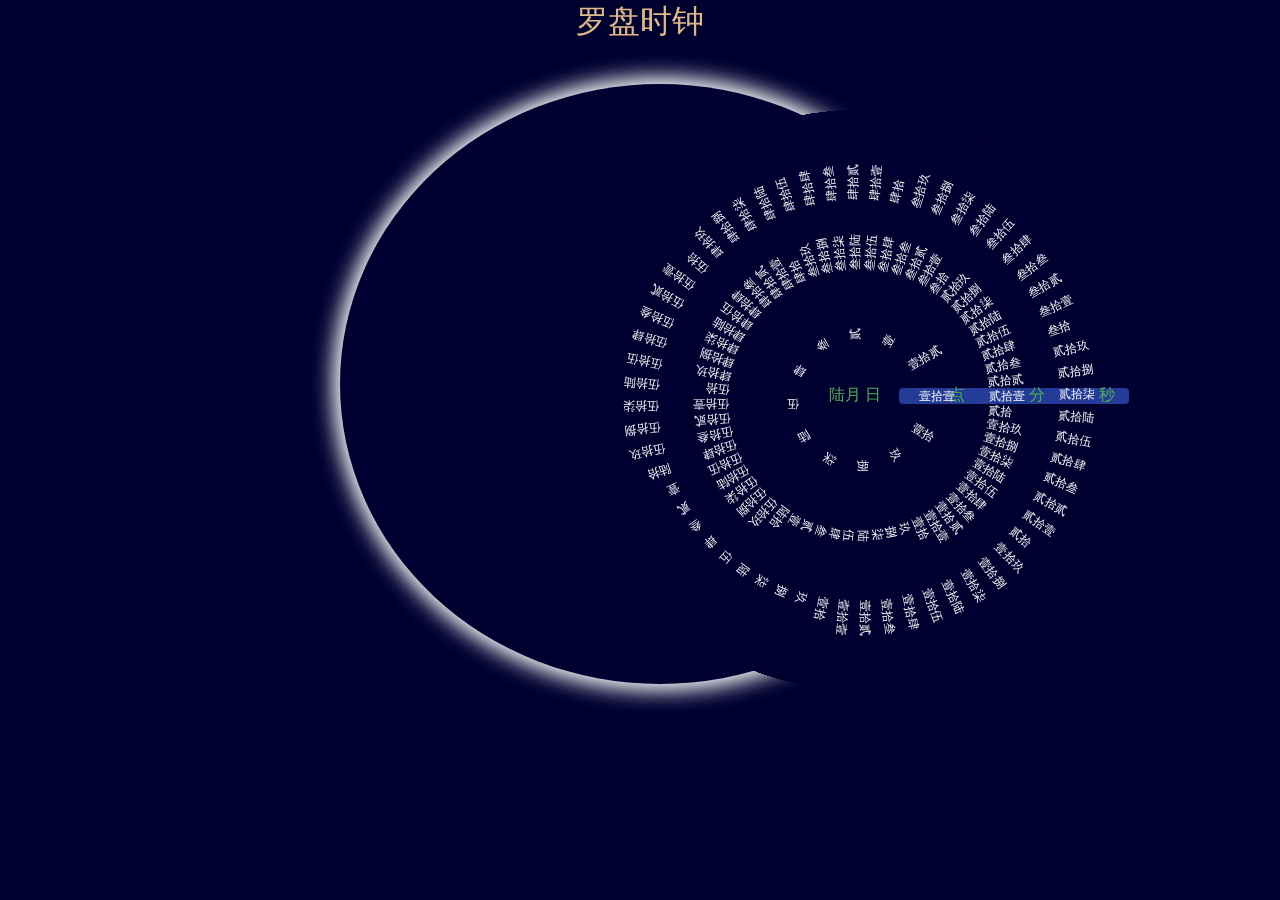
==== compass_clock.html @ 08ad825c "罗盘时钟完成" ====
<html>
    <head>
        <link rel="stylesheet" href="./style.css">
    </head>
<head>

</head>

<body>
    <div class="top" >
        <span class="title">罗盘时钟</span>
    </div>

    <div class="canvas">
        <ul>
            <li></li>
            <li></li>
            <li></li>
        </ul>
        <canvas id="compass-clock" width="900" height="900">不支持显示</canvas>
    </div>

    <div class="footer">
        <!-- <span>TICO</span> -->
    </div>

    <script>
        window.requestAnimFrame = (function () {
            return window.requestAnimationFrame ||
                window.webkitRequestAnimationFrame ||
                window.mozRequestAnimationFrame ||
                window.oRequestAnimationFrame ||
                window.msRequestAnimationFrame ||
                function (callback) {
                window.setTimeout(callback, 1000 / 60);
            };
        })();
        var hours = [];
        var minutes = [];
        var seconds = [];
        var times = [];

        var canvas = document.getElementById('compass-clock');
        var dpr = window.devicePixelRatio || 1;
        var rect = canvas.getBoundingClientRect();
        var w = rect.width * dpr;
        var h = rect.height * dpr;
        canvas.width = w;
        canvas.height = h;
        var ctx = canvas.getContext('2d');
        ctx.scale(dpr, dpr);
        var arcs = [];

        function init() {
            initHour();
            initMinute();
            initSeconds();

            times = [];

            var h = new clock();
            h.class = "hours";
            h.r = 205;
            arcs.push(h);

            var m = new clock();
            m.class = "mins";
            m.r = 240;
            arcs.push(m);

            var s = new clock();
            s.class = "secs";
            s.r = 275;
            arcs.push(s);

            // x,y是矩形的起点; w,h是矩形的宽高; r是圆角矩形的半径.
            CanvasRenderingContext2D.prototype.roundRect = function (x, y, w, h, r, color) {
                if (w < 2 * r) r = w / 2;
                if (h < 2 * r) r = h / 2;
                this.beginPath();
                this.moveTo(x+r, y);
                // this.globalAlpha = 0.5;
                this.arcTo(x+w, y, x+w, y+h, r);
                this.arcTo(x+w, y+h, x, y+h, r);
                this.arcTo(x, y+h, x, y, r);
                this.arcTo(x, y, x+w, y, r);
                this.closePath();
                this.fillStyle = color || "#000";
                this.fill();
                return this;
            }
        }

        function reset() {
            // ctx.fillRect(0, 0, w, h);
            ctx.beginPath();
            ctx.arc(300, 300, 290, 0, 2*Math.PI);
            ctx.fillStyle = "rgba(0, 0, 48, 1)";
            ctx.fill();
        }
        
        function drawClock() {

            reset();

            // 当前时间框
            ctx.save();
            ctx.roundRect(340, 288, 230, 16, 4, 'rgba(72, 118, 255, 0.5)');
            ctx.restore();

            // 时分秒字
            ctx.save();
            ctx.beginPath();
            ctx.moveTo(300, 300);
            ctx.font = "16px Cursive";
            ctx.fillStyle = "#4caf50";
            ctx.fillText('点', 390, 300);
            ctx.fillText('分', 470, 300);
            ctx.fillText('秒', 540, 300);
            ctx.stroke();
            ctx.restore();

            // 月日
            ctx.save();
            var d = new Date();
            ctx.fillStyle = '#4caf50';
            ctx.font = '16px Cursive';
            ctx.fillText(arabiaToSimplifiedChinese(d.getMonth())+'月', 270, 300);
            ctx.fillText(arabiaToSimplifiedChinese(d.getDay())+'日', 306, 300);
            ctx.restore();

            for (var i = 0; i < arcs.length; i++) {
                var a = arcs[i];
                var d = new Date();
                if (a.class == "hours") {
                    var n = d.getHours();
                    var m = d.getMinutes();
                    // a.rot = ((n / 12) * (Math.PI * 2) - (Math.PI / 2)) + ((m / 3600) * (Math.PI * 2) + Math.PI/2);
                    a.rot = ((n / 12) * (Math.PI * 2) - (Math.PI / 2) + Math.PI/2);
                }
                else if (a.class == "mins") {
                    var n = d.getMinutes();
                    var s = d.getSeconds();
                    // a.rot = ((n / 60) * (Math.PI * 2) - (Math.PI / 2)) + ((s / 3600) * (Math.PI * 2) + Math.PI/2);
                    a.rot = ((n / 60) * (Math.PI * 2) - (Math.PI / 2)  + Math.PI/2);
                }
                else if (a.class == "secs") {
                    var n = d.getSeconds();
                    var m = d.getMilliseconds();
                    a.rot = ((n / 60) * (Math.PI * 2) - (Math.PI / 2)) + ((m / 60000) * (Math.PI * 2) + Math.PI/2);
                    // a.rot = ((n / 60) * (Math.PI * 2) - (Math.PI / 2)  + Math.PI/2);
                }
                a.draw();
            }

        }

        function initHour() {
            for (var i = 1; i <= 12; i++) {
                hours.push(arabiaToSimplifiedChinese(13-i));
            }
        }

        function initMinute() {
            for (var i = 1; i <= 60; i++) {
                minutes.push(arabiaToSimplifiedChinese(61-i));
            }
        }

        function initSeconds() {
            for (var i = 1; i <= 60; i++) {
                seconds.push(arabiaToSimplifiedChinese(61-i));
            }
        }

        function clock() {
            this.class = "hour";
            this.rot = 1;

            this.draw = function () {

                ctx.save();
                ctx.translate(300, 300);
                ctx.rotate(this.rot);
                if (this.class == "secs") {
                    var d = new Date();
                    for (i = 0; i < 60; i++) {
                        ctx.beginPath();
                        ctx.moveTo(140, 0);
                        if (i === (60-d.getSeconds())) {
                            ctx.font = '12px Cursive';
                            ctx.fillStyle = "#f5f5f5";
                        } else {
                            ctx.font = '12px Cursive';
                            ctx.fillStyle = "#f5f5f5";
                        }
                        ctx.fillText(seconds[i], 200, 0);
                        ctx.stroke();
                        ctx.rotate(Math.PI / 30);
                    }
                } else if (this.class == "mins") {
                    var d = new Date();
                    // ctx.fillText(d.getMinutes(), 150, 0);
                    for (var i = 0; i < 60; i++) {
                        ctx.beginPath();
                        ctx.moveTo(100, 0);
                        if (i === (60-d.getMinutes())) {
                            ctx.font = '12px Cursive';
                            ctx.fillStyle = "#f5f5f5";
                        } else {
                            ctx.font = '12px Cursive';
                            ctx.fillStyle = "#f5f5f5";
                        }
                        ctx.fillText(minutes[i], 130, 0);
                        ctx.stroke();
                        ctx.rotate(Math.PI / 30);
                    }
                } else if (this.class == "hours") {
                    var d = new Date();
                    // ctx.fillText(d.getHours(), 197, -5);
                    for (var i = 0; i < 12; i++) {
                        ctx.beginPath();
                        ctx.moveTo(100, 0);
                        if (i === (24-d.getHours())) {
                            ctx.font = '12px Cursive';
                            ctx.fillStyle = "#f5f5f5";
                        } else {
                            ctx.font = '12px Cursive';
                            ctx.fillStyle = "#f5f5f5";
                        }
                        ctx.fillText(hours[i], 60, 0);
                        ctx.stroke();
                        ctx.rotate(Math.PI / 6);
                    }
                }
                ctx.restore();
            }
        }

        function animloop() {
            drawClock();
            requestAnimFrame(animloop);
        }

        init();
        // drawClock();
        animloop();

        //阿拉伯数字转换为简写汉字
        function arabiaToSimplifiedChinese(Num) {
            for (i = Num.length - 1; i >= 0; i--) {
                Num = Num.replace(",", "") //替换Num中的“,”
                Num = Num.replace(" ", "") //替换Num中的空格
            }
            if (isNaN(Num)) { //验证输入的字符是否为数字
                //alert("请检查小写金额是否正确");
                return;
            }
            //字符处理完毕后开始转换，采用前后两部分分别转换
            part = String(Num).split(".");
            newchar = "";
            //小数点前进行转化
            for (i = part[0].length - 1; i >= 0; i--) {
                if (part[0].length > 10) {
                    //alert("位数过大，无法计算");
                    return "";
                } //若数量超过拾亿单位，提示
                tmpnewchar = ""

                // 1	2	3	4	5	6	7	8
                // 壹	贰	叁	肆	伍	陆	柒	捌
                // 9	0	十	百	千	万	亿	元
                // 玖	零	拾	佰	仟	万	亿	圆

                perchar = part[0].charAt(i);
                switch (perchar) {
                    case "0":
                        tmpnewchar = "零" + tmpnewchar;
                        break;
                    case "1":
                        tmpnewchar = "壹" + tmpnewchar;
                        break;
                    case "2":
                        tmpnewchar = "贰" + tmpnewchar;
                        break;
                    case "3":
                        tmpnewchar = "叁" + tmpnewchar;
                        break;
                    case "4":
                        tmpnewchar = "肆" + tmpnewchar;
                        break;
                    case "5":
                        tmpnewchar = "伍" + tmpnewchar;
                        break;
                    case "6":
                        tmpnewchar = "陆" + tmpnewchar;
                        break;
                    case "7":
                        tmpnewchar = "柒" + tmpnewchar;
                        break;
                    case "8":
                        tmpnewchar = "捌" + tmpnewchar;
                        break;
                    case "9":
                        tmpnewchar = "玖" + tmpnewchar;
                        break;
                }
                switch (part[0].length - i - 1) {
                    case 0:
                        tmpnewchar = tmpnewchar;
                        break;
                    case 1:
                        if (perchar != 0) tmpnewchar = tmpnewchar + "拾";
                        break;
                    case 2:
                        if (perchar != 0) tmpnewchar = tmpnewchar + "佰";
                        break;
                    case 3:
                        if (perchar != 0) tmpnewchar = tmpnewchar + "仟";
                        break;
                    case 4:
                        tmpnewchar = tmpnewchar + "万";
                        break;
                    case 5:
                        if (perchar != 0) tmpnewchar = tmpnewchar + "拾";
                        break;
                    case 6:
                        if (perchar != 0) tmpnewchar = tmpnewchar + "佰";
                        break;
                    case 7:
                        if (perchar != 0) tmpnewchar = tmpnewchar + "仟";
                        break;
                    case 8:
                        tmpnewchar = tmpnewchar + "亿";
                        break;
                    case 9:
                        tmpnewchar = tmpnewchar + "十";
                        break;
                }
                newchar = tmpnewchar + newchar;
            }
            //替换所有无用汉字，直到没有此类无用的数字为止
            while (newchar.search("零零") != -1 || newchar.search("零亿") != -1 || newchar.search("亿万") != -1 || newchar
                .search("零万") != -1) {
                newchar = newchar.replace("零亿", "亿");
                newchar = newchar.replace("亿万", "亿");
                newchar = newchar.replace("零万", "万");
                newchar = newchar.replace("零零", "零");
            }
            //替换以“一十”开头的，为“十”
            if (newchar.indexOf("一十") == 0) {
                newchar = newchar.substr(1);
            }
            //替换以“零”结尾的，为“”
            if (newchar.lastIndexOf("零") == newchar.length - 1) {
                newchar = newchar.substr(0, newchar.length - 1);
            }
            return newchar;
        }
    </script>
</body>

</html>
---- style.css ----
body {
  margin: 0;
  padding: 0;
  background: rgba(0, 0, 48, 1);
}

canvas {
  position: absolute;
  margin: 0 auto;
  top: 100px;
  left: 559px;
  width: 600px;
  height: 600px;
}

.top {
  text-align:center;
  font-size: 32px;
  margin: 0 auto;
  color: burlywood;
}
.top .title {
  position: relative;
}
.footer {
  position: absolute;
  color: azure;
  text-align: center;
}
.footer span {
  position: absolute;
  /* left:0; right:0; top:0; bottom:0; */
  margin:auto;
}
.canvas {
  height: 600px;
  width: 600px;
  margin: 40px auto 0;
}

ul {
  width: 600px;
  height: 600px;
  position: relative;
}
ul::after {
  content: "";
  position: absolute;
  top: 0;
  right: 0;
  bottom: 0;
  left: 0;
  background: radial-gradient(circle at top left, #010131, #000030);
  border-radius: 50%;
}
ul li {
  border-radius: 50%;
  background-color: yellow;
  position: absolute;
  top: 0;
  right: 0;
  bottom: 0;
  left: 0;
  animation: aura 30s infinite linear;
  mix-blend-mode: screen;
  filter: blur(1vw);
}
ul li:nth-child(2) {
  background-color: magenta;
  animation-delay: -10s;
}
ul li:nth-child(3) {
  background-color: cyan;
  animation-direction: reverse;
  animation-delay: -20s;
}

@keyframes aura {
  25%,
  75% {
    border-radius: 60% 40% 40% 60% / 60% 40% 60% 40%;
  }
  50% {
    border-radius: 40% 60% 60% 40% / 40% 60% 40% 60%;
  }
  100% {
    transform: rotate(360deg);
  }
}
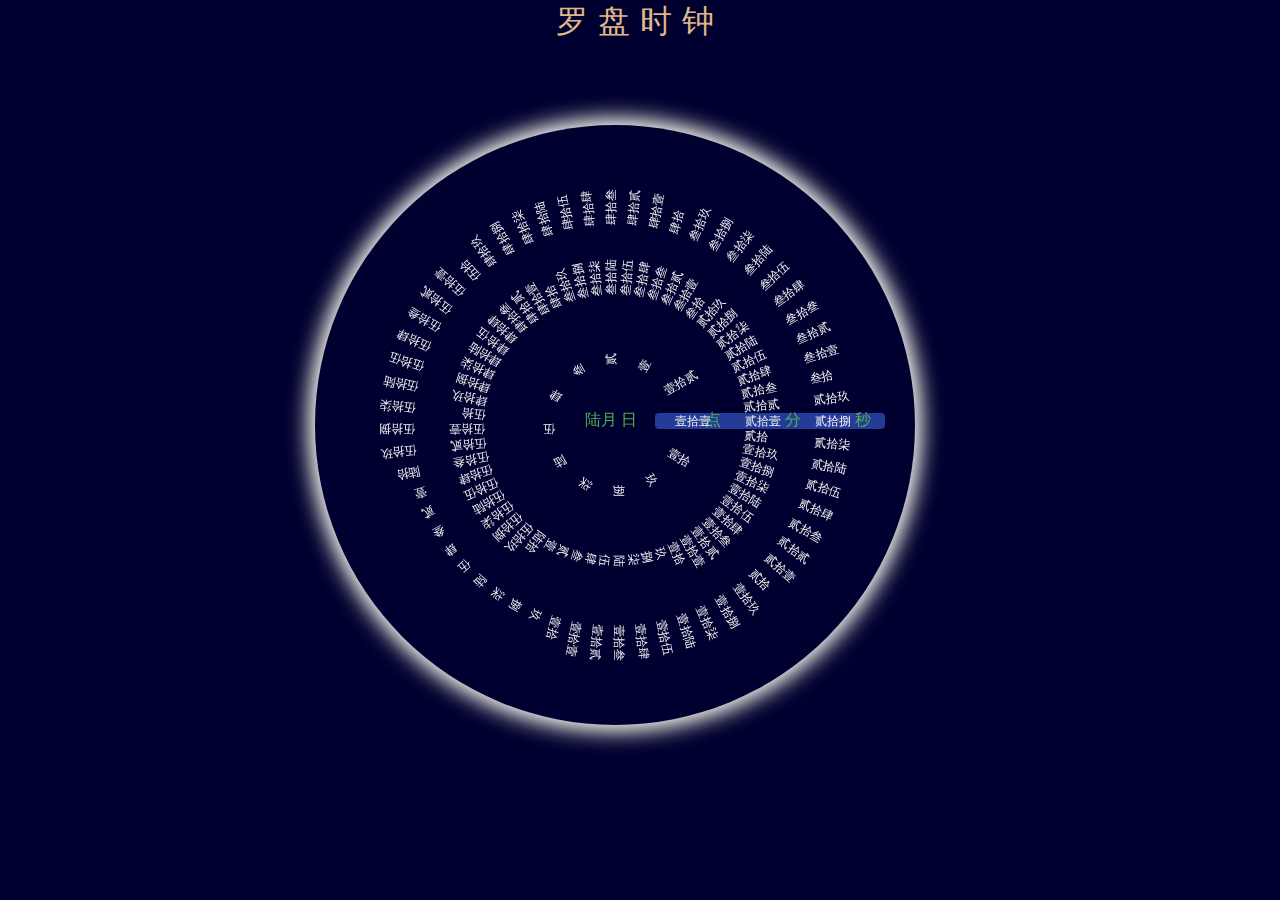
==== commit f2a73d9a: "优化罗盘时钟" ====
--- a/compass_clock.html
+++ b/compass_clock.html
@@ -1,28 +1,29 @@
 <html>
     <head>
-        <link rel="stylesheet" href="./style.css">
+        <link rel="stylesheet" href="./css/compass_clock.css">
     </head>
 <head>
 
 </head>
 
 <body>
-    <div class="top" >
+    <header>
         <span class="title">罗盘时钟</span>
+    </header>
+
+    <div class="wrap">
+        <div class="halo-ring">
+                <ul><li></li><li></li><li></li></ul>
+        </div>
+        <div class="compass-clock">
+            <canvas id="compass-clock" width="600" height="600">不支持显示</canvas>
+        </div>
+        
     </div>
 
-    <div class="canvas">
-        <ul>
-            <li></li>
-            <li></li>
-            <li></li>
-        </ul>
-        <canvas id="compass-clock" width="900" height="900">不支持显示</canvas>
-    </div>
-
-    <div class="footer">
+    <footer class="footer">
         <!-- <span>TICO</span> -->
-    </div>
+    </footer>
 
     <script>
         window.requestAnimFrame = (function () {
--- a/css/compass_clock.css
+++ b/css/compass_clock.css
@@ -0,0 +1,87 @@
+
+body {
+  margin: 0;
+  padding: 0;
+  background: rgba(0, 0, 48, 1);
+}
+header {
+  text-align:center;
+  font-size: 32px;
+  letter-spacing: 10px;
+  color: burlywood;
+}
+footer {
+  position: absolute;
+  color: azure;
+  text-align: center;
+}
+.halo-ring {
+  position: absolute;
+  width: 650px;
+  height: 650px;
+  left:0; right:0; top:0; bottom:0;
+  margin:auto;
+  z-index: 5;
+}
+.compass-clock {
+  position: absolute;
+  width: 650px;
+  height: 650px;
+  left:50%;
+  left:0; right:0; top:0; bottom:0;
+  margin:auto;
+  z-index: 10;
+}
+
+ul {
+  position: relative;
+  width: 600px;
+  height: 600px;
+  list-style: none;
+  padding: 0;
+  margin: 0;
+}
+ul::after {
+  content: "";
+  position: absolute;
+  top: 0;
+  right: 0;
+  bottom: 0;
+  left: 0;
+  background: radial-gradient(circle at top left, #010131, #000030);
+  border-radius: 50%;
+}
+ul li {
+  border-radius: 50%;
+  background-color: yellow;
+  position: absolute;
+  top: 0;
+  right: 0;
+  bottom: 0;
+  left: 0;
+  animation: aura 30s infinite linear;
+  mix-blend-mode: screen;
+  filter: blur(1vw);
+}
+ul li:nth-child(2) {
+  background-color: magenta;
+  animation-delay: -10s;
+}
+ul li:nth-child(3) {
+  background-color: cyan;
+  animation-direction: reverse;
+  animation-delay: -20s;
+}
+
+@keyframes aura {
+  25%,
+  75% {
+    border-radius: 60% 40% 40% 60% / 60% 40% 60% 40%;
+  }
+  50% {
+    border-radius: 40% 60% 60% 40% / 40% 60% 40% 60%;
+  }
+  100% {
+    transform: rotate(360deg);
+  }
+}
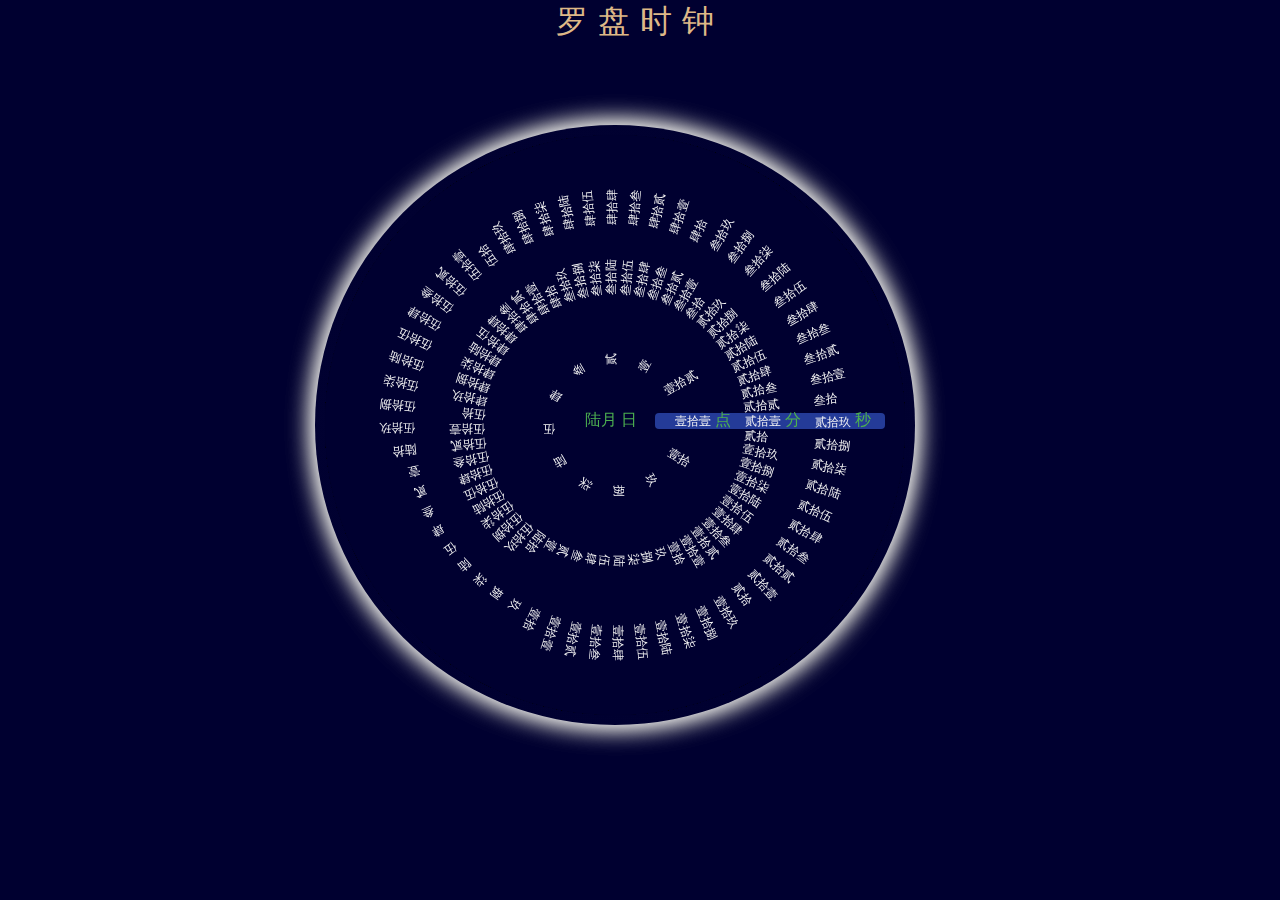
==== commit c57bf5c6: "优化适配问题" ====
--- a/compass_clock.html
+++ b/compass_clock.html
@@ -1,5 +1,7 @@
 <html>
     <head>
+        <meta charset="UTF-8" name="viewport" content="width=device-width,initial-scale=1,maximum-scale=1,user-scalable=no">
+
         <link rel="stylesheet" href="./css/compass_clock.css">
     </head>
 <head>
@@ -115,7 +117,7 @@
             ctx.moveTo(300, 300);
             ctx.font = "16px Cursive";
             ctx.fillStyle = "#4caf50";
-            ctx.fillText('点', 390, 300);
+            ctx.fillText('点', 400, 300);
             ctx.fillText('分', 470, 300);
             ctx.fillText('秒', 540, 300);
             ctx.stroke();
@@ -359,6 +361,8 @@
             return newchar;
         }
     </script>
+
+    <script src="./js/adaptive.js"></script>
 </body>
 
 </html>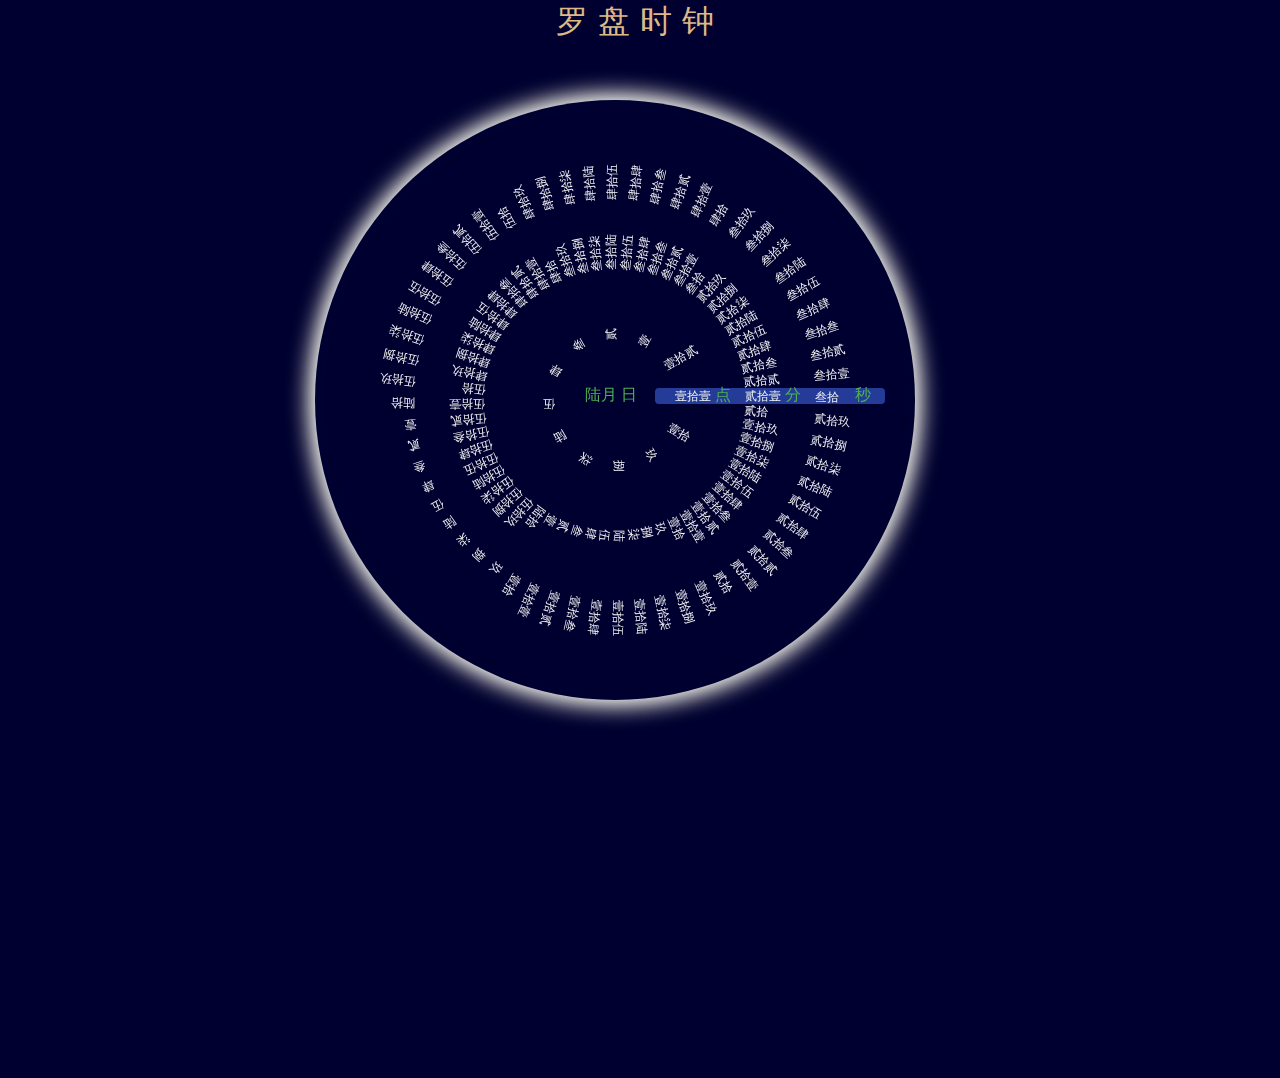
==== commit 9541a40f: "罗盘时钟样式修改" ====
--- a/compass_clock.html
+++ b/compass_clock.html
@@ -13,15 +13,14 @@
         <span class="title">罗盘时钟</span>
     </header>
 
-    <div class="wrap">
+    <main>
         <div class="halo-ring">
                 <ul><li></li><li></li><li></li></ul>
         </div>
         <div class="compass-clock">
             <canvas id="compass-clock" width="600" height="600">不支持显示</canvas>
         </div>
-        
-    </div>
+    </main>
 
     <footer class="footer">
         <!-- <span>TICO</span> -->
@@ -44,7 +43,8 @@
         var times = [];
 
         var canvas = document.getElementById('compass-clock');
-        var dpr = window.devicePixelRatio || 1;
+        // var dpr = window.devicePixelRatio || 1;
+        var dpr = 1;
         var rect = canvas.getBoundingClientRect();
         var w = rect.width * dpr;
         var h = rect.height * dpr;
--- a/css/compass_clock.css
+++ b/css/compass_clock.css
@@ -1,5 +1,5 @@
 
-body {
+body { 
   margin: 0;
   padding: 0;
   background: rgba(0, 0, 48, 1);
@@ -15,12 +15,17 @@
   color: azure;
   text-align: center;
 }
+main {
+  width: 100%;
+  height: 1024px;
+  margin: 10px 0 0;
+}
 .halo-ring {
   position: absolute;
   width: 650px;
   height: 650px;
   left:0; right:0; top:0; bottom:0;
-  margin:auto;
+  margin:100px auto;
   z-index: 5;
 }
 .compass-clock {
@@ -29,7 +34,7 @@
   height: 650px;
   left:50%;
   left:0; right:0; top:0; bottom:0;
-  margin:auto;
+  margin:100px auto;
   z-index: 10;
 }
 
